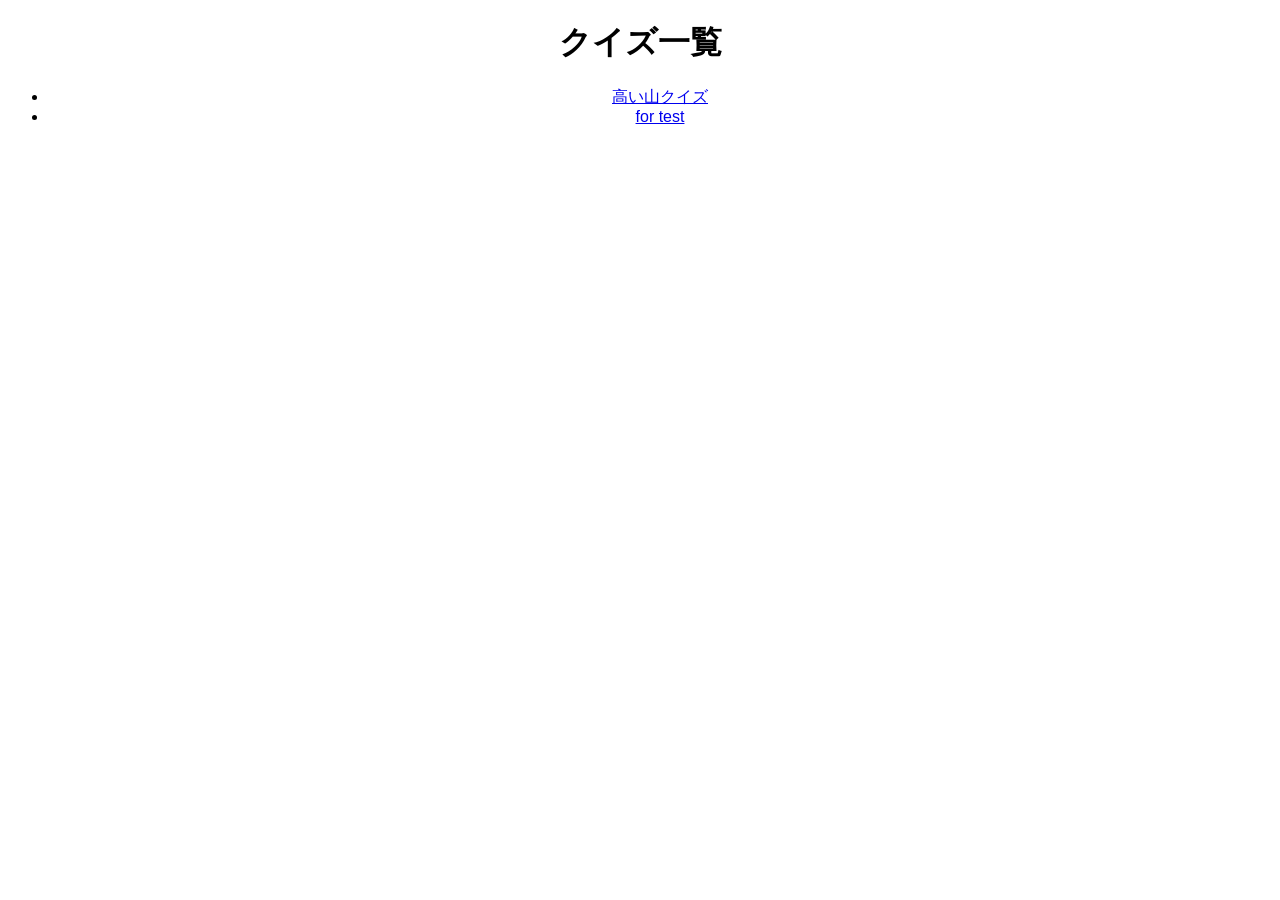
==== index.html @ 32b0f474 "first commit" ====
<!DOCTYPE html>
<html>
    <head>
        <meta charset="UTF-8" name="viewport" content="width=device-width, initial-scale=1.0" 
        name="description" content="クイズができるサイト！"
        name="keywords" content="quisol,Quisol,クイズ,学習,勉強">
        <title>Quisol｜クイズサイト｜クイズ一覧</title>
        <link rel="stylesheet" href="style.css">
    </head>
    <body>
        <h1>クイズ一覧</h1>

        <ul>
            <li><a href="quiz.php?id=1">高い山クイズ</a></li>
            <li><a href="quiz.php?id=2">for test</a></li>
        </ul>
    </body>
</html>
---- style.css ----
body {
    text-align: center;
    font-family: sans-serif;
    font-size: 16px;
}

button {
    border: 1px solid #555;
    border-radius: 10px;
    font-size: 16px;
    color: #000;
    padding: 5px;
    padding-top: 5px;
    padding-bottom: 5px;
    margin-bottom: 10px;
    margin-right: 5px;
    transition: 0.2s;
}

button:hover:not(:disabled) {
    box-shadow: 0 0 2px #333;
}

.correct {
    opacity: 1;
    border: 2px solid #4caf50;
    border-radius: 5px;
    background-color: lightgreen;
    color: #174719;
    transform: scale(1.05);
}

.wrong {
    opacity: 1;
    border: 2px solid #f11;
    border-radius: 10px;
    background-color: salmon;
    color: #510d0d;
}

.explanation {
    justify-content: center;
    text-align: left;
    display: none;
    white-space: pre-wrap;
    max-width: 450px;
    margin: 15px auto;
    padding: 10px;
    border-radius: 5px;
    background-color: antiquewhite;
    border-left: 5px solid #fcc67f;
}

.explanation.show {
    display: block;
}

#next-btn {
    margin: auto;
    transition: 0.3s;
}

.result-box {
    text-align: center;
    margin: 50px 20px;
    padding: 30px;
    max-width: 95%;
    border-radius: 15px;
    background-color: #f5f5f5;
    box-shadow: 0 0 15px rgba(0,0,0,0.2);
}

.result-box h2 {
    margin-bottom: 20px;
}

.result-box button {
    padding: 10px 20px;
    font-size: 16px;
}

.score {
    font-size: 40px;
    font-weight: bold;
    margin: 20px 0;
}

.message {
    margin-bottom: 20px;
    font-size: 18px;
}
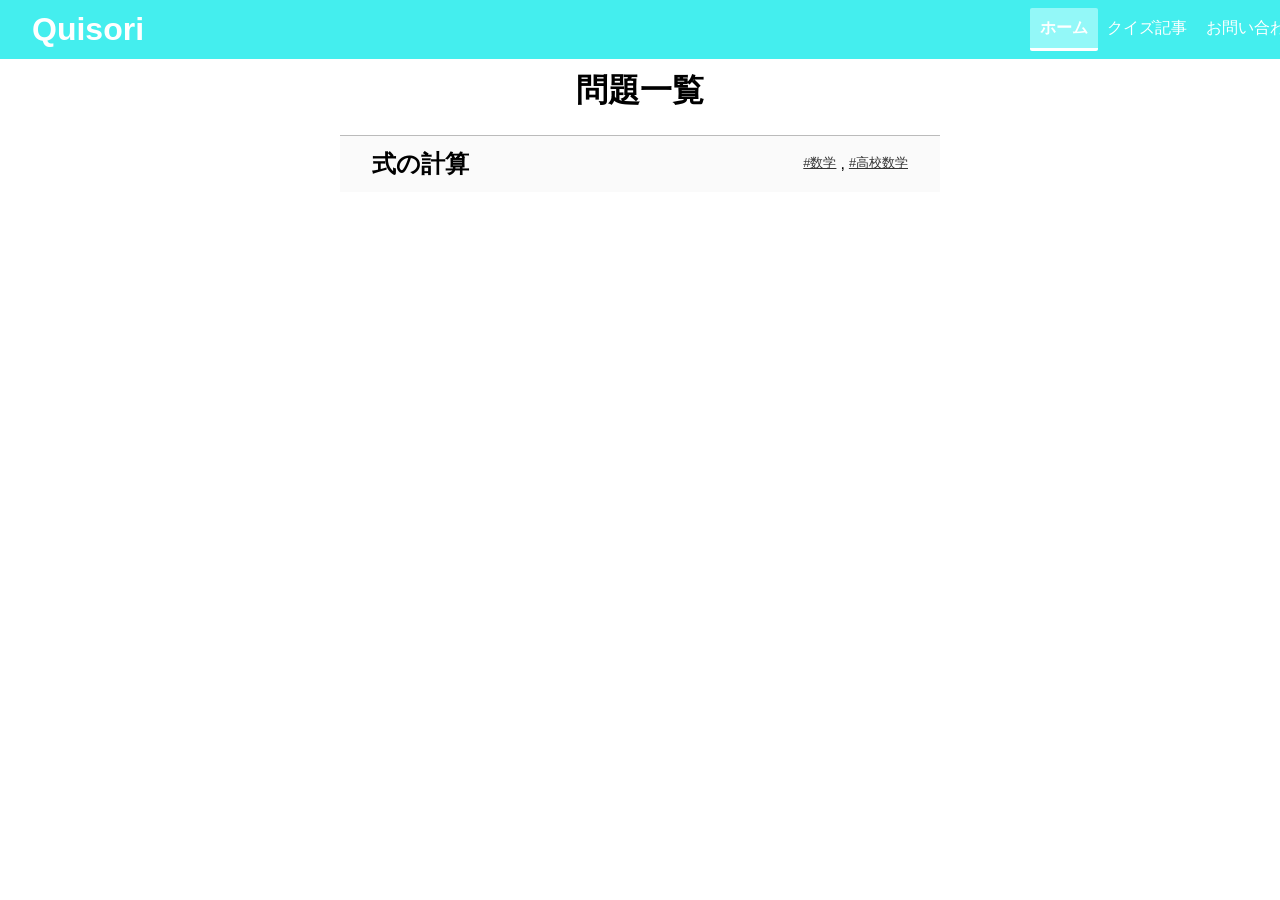
==== commit fd8ae812: "ヘッダー、学校単元を標準表示＋そのクイズ説明の非表示" ====
--- a/index.html
+++ b/index.html
@@ -1,18 +1,19 @@
 <!DOCTYPE html>
 <html>
     <head>
-        <meta charset="UTF-8" name="viewport" content="width=device-width, initial-scale=1.0" 
-        name="description" content="クイズができるサイト！"
-        name="keywords" content="quisol,Quisol,クイズ,学習,勉強">
-        <title>Quisol｜クイズサイト｜クイズ一覧</title>
-        <link rel="stylesheet" href="style.css">
+        <meta charset="UTF-8">
+        <meta name="viewport" content="width=device-width, initial-scale=1.0">
+        <meta name="description" content="Quisori（キソーリ）は勉強する方の味方となるサイト！ 問題・回答・答え合わせまで全部Quisoriで解決できます！">
+        <meta name="keywords" content="quisori,Quisori,キソーリ,クイズ,学習,勉強,問題,問題集">
+        <title>Quisori ❘ クイズサイト</title>
+        <link rel="stylesheet" href="quizListStyle.css">
     </head>
     <body>
-        <h1>クイズ一覧</h1>
+        <div id="header"></div>
 
-        <ul>
-            <li><a href="quiz.php?id=1">高い山クイズ</a></li>
-            <li><a href="quiz.php?id=2">for test</a></li>
-        </ul>
+        <h1>問題一覧</h1>
+
+        <div id="quiz-list"></div>
+        <script type="module" src="quizListScript.js"></script>
     </body>
 </html>
--- a/quizListStyle.css
+++ b/quizListStyle.css
@@ -0,0 +1,111 @@
+body {
+    margin:0;
+    text-align: center;
+    font-family: sans-serif;
+    font-size: 100%;
+
+    padding-top: 3rem;
+}
+
+header {
+    position: fixed;
+    top: 0;
+    left: 0;
+
+    width: 100%;
+
+    background-color: #4ee;
+    color: #fff;
+
+    display: flex;
+    justify-content: space-between;
+    align-items: center;
+
+    padding: 0.5rem 2rem;
+}
+
+.logo {
+    font-size: 2rem;
+    font-weight: bold;
+}
+
+nav {
+    display: flex;
+    gap: 0;
+}
+
+nav a {
+    color: #fff;
+    text-decoration: none;
+    padding: 0.6rem;
+}
+
+nav a:hover {
+    color: #fa0;
+}
+
+.currentPage {
+    background-color: rgba(200,255,255,0.6);
+    color: #fff;
+    font-weight: bold;
+    border-bottom: 3px solid #fff;
+    border-radius: 2px;
+}
+
+#quiz-list div:not(.genre-list) {
+    display: grid;
+    grid-template-columns: 1fr auto;
+    grid-template-rows: auto 1fr;
+
+    cursor: pointer;
+    box-sizing: border-box;
+    border: solid #bbb;
+    border-width: 1px 0 0;
+    padding: 0 2rem;
+    margin: 0 auto;
+    width: 90%;
+    max-width: 600px;
+    background-color: #fafafa;
+    text-align: left;
+    line-height: 1;
+}
+
+.title {
+    grid-column: 1;
+    grid-row: 1;
+    margin: 1rem 0;
+}
+
+.genre-list {
+    grid-column: 2;
+    grid-row: 1;
+    justify-self: start;
+    display: flex;
+    flex-wrap: wrap;
+    gap: 0.25rem;
+    align-items: center;
+}
+
+.genre-list .genre {
+    cursor: default;
+    text-decoration: underline;
+    color: #333;
+    font-size: 0.8rem;
+}
+
+.genre-list .genre:hover {
+    background-color: #ddd;
+}
+
+.desc {
+    grid-column: 1 / 3;
+    grid-row: 2;
+}
+
+#quiz-list div:hover {
+    background-color: #f4f4f4;
+}
+
+#quiz-list div:active {
+    background-color: #f0f0f0;
+}
